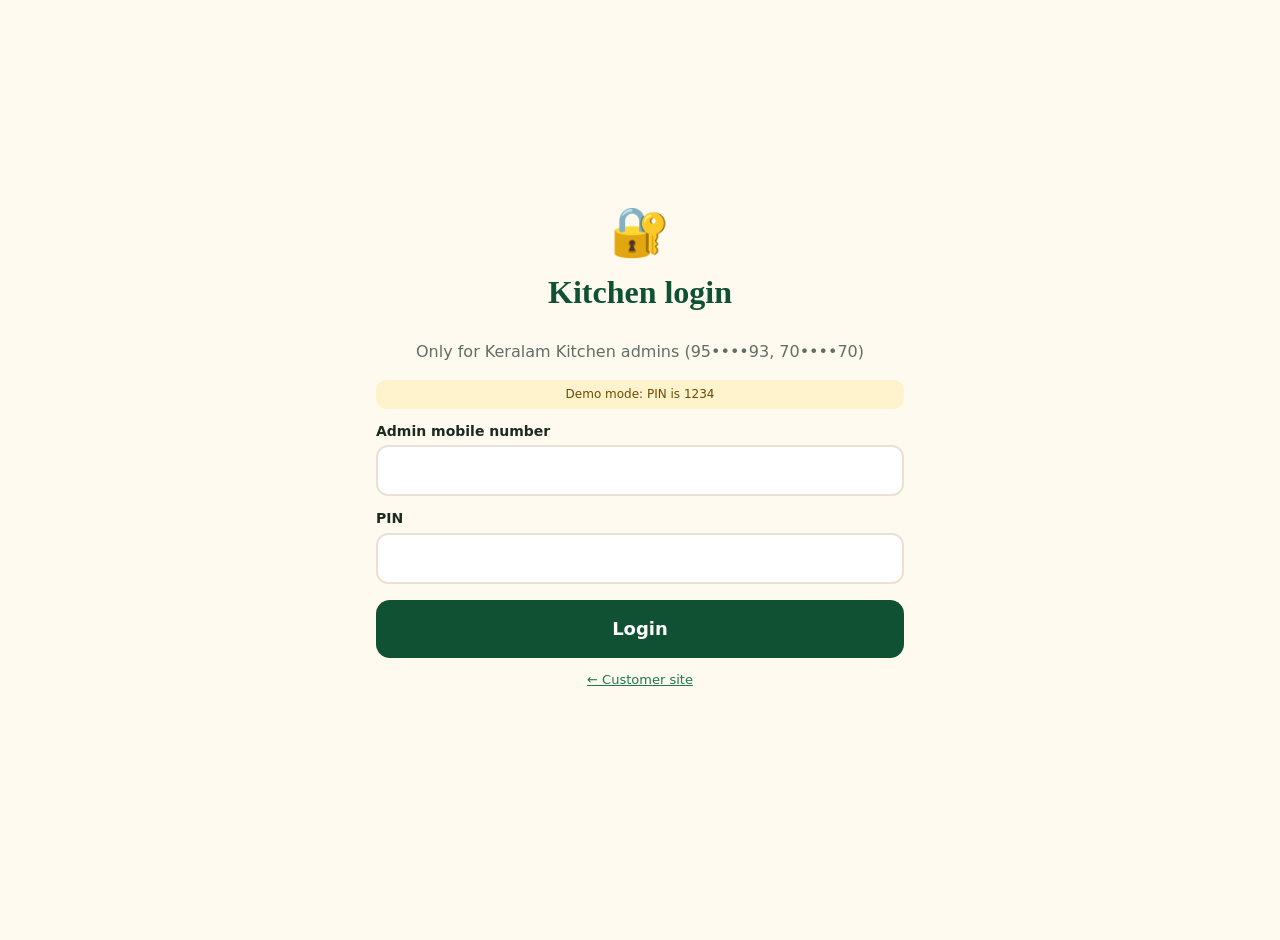
==== admin.html @ 2dcb6749 "Add files via upload" ====
<!doctype html>
<html lang="en">
<head>
<meta charset="utf-8">
<meta name="viewport" content="width=device-width, initial-scale=1, viewport-fit=cover">
<meta name="theme-color" content="#0f5132">
<meta name="robots" content="noindex">
<title>Keralam Kitchen — Admin</title>
<link rel="manifest" href="manifest.json">
<link rel="icon" href="icon.svg" type="image/svg+xml">
<link rel="stylesheet" href="styles.css">
<style>
  body { padding-bottom: 40px; }
  .tabs { display: flex; gap: 6px; overflow-x: auto; padding: 10px 0; position: sticky; top: 68px; background: var(--cream); z-index: 15; }
  .tabs button { flex: none; }
  .kpis { display: grid; grid-template-columns: repeat(auto-fill, minmax(140px, 1fr)); gap: 10px; }
  .kpi { background: #fff; border-radius: 14px; padding: 12px; box-shadow: var(--shadow); }
  .kpi b { display: block; font-size: 22px; color: var(--green); }
  .kpi span { font-size: 12.5px; color: var(--muted); }
  .bars { display: flex; align-items: flex-end; gap: 3px; height: 150px; padding-top: 10px; border-bottom: 2px solid var(--line); }
  .bars div { flex: 1; background: var(--green2); border-radius: 4px 4px 0 0; min-height: 2px; position: relative; }
  .bars div.c { background: #e9a0a0; }
  table { width: 100%; border-collapse: collapse; font-size: 14px; }
  th, td { text-align: left; padding: 8px 6px; border-bottom: 1px solid var(--line); }
  th { color: var(--muted); font-weight: 600; font-size: 12.5px; }
  td.n, th.n { text-align: right; }
  .ocard.stale { border: 3px solid var(--red); }
  .ocard .acts { display: flex; flex-wrap: wrap; gap: 8px; margin-top: 10px; }
  .switch { display: inline-flex; align-items: center; gap: 8px; font-size: 14px; font-weight: 600; cursor: pointer; }
  .switch input { width: 22px; height: 22px; accent-color: var(--green); }
</style>
</head>
<body>
<div id="app"></div>
<script src="config.js"></script>
<script src="core.js"></script>
<script src="common.js"></script>
<script src="admin.js"></script>
</body>
</html>
---- styles.css ----
:root {
  --green: #0f5132; --green2: #1f7a4a; --leaf: #d9f0d3; --gold: #f4b91e; --gold2: #ffe08a;
  --cream: #fffaf0; --card: #ffffff; --ink: #1d2a22; --muted: #5f6f64; --line: #e7e2d4;
  --red: #b3261e; --warn: #fff1d6; --radius: 18px; --shadow: 0 4px 18px rgba(15, 81, 50, .10);
}
* { box-sizing: border-box; -webkit-tap-highlight-color: transparent; }
html, body { margin: 0; background: var(--cream); color: var(--ink); font-family: system-ui, -apple-system, "Segoe UI", Roboto, "Noto Sans", sans-serif; font-size: 16px; line-height: 1.45; }
body { padding-bottom: calc(150px + env(safe-area-inset-bottom)); }
button, input, select, textarea { font: inherit; color: inherit; }
img { max-width: 100%; display: block; }
a { color: var(--green2); }
.wrap { max-width: 680px; margin: 0 auto; padding: 0 16px; }
.muted { color: var(--muted); }
.small { font-size: 13px; }
.hidden { display: none !important; }
h1, h2, h3 { line-height: 1.2; margin: .2em 0 .4em; }
h1 { font-family: Georgia, "Times New Roman", serif; }

/* Buttons */
.btn { border: 0; border-radius: 14px; padding: 12px 18px; font-weight: 700; cursor: pointer; background: var(--leaf); color: var(--green); min-height: 48px; display: inline-flex; align-items: center; justify-content: center; gap: 8px; text-decoration: none; }
.btn.primary { background: var(--green); color: #fff; }
.btn.gold { background: var(--gold); color: #3a2b00; }
.btn.wa { background: #25d366; color: #fff; }
.btn.ghost { background: transparent; border: 2px solid var(--line); color: var(--ink); }
.btn.danger { background: #fde8e6; color: var(--red); }
.btn.big { width: 100%; font-size: 18px; min-height: 58px; }
.btn.sm { min-height: 38px; padding: 8px 12px; font-size: 14px; border-radius: 11px; }
.btn:disabled, .btn.disabled { opacity: .4; pointer-events: none; filter: grayscale(1); }
.chip { border: 2px solid var(--line); background: #fff; border-radius: 999px; padding: 8px 14px; font-weight: 600; cursor: pointer; min-height: 42px; }
.chip.on { border-color: var(--green); background: var(--leaf); color: var(--green); }
.tag { display: inline-block; font-size: 12px; font-weight: 700; padding: 3px 10px; border-radius: 999px; background: var(--gold2); color: #6b4b00; margin: 0 4px 4px 0; }
.tag.g { background: var(--leaf); color: var(--green); }

/* Inputs */
label.f { display: block; font-weight: 600; margin: 12px 0 4px; font-size: 14px; }
input.in, select.in, textarea.in { width: 100%; border: 2px solid var(--line); border-radius: 12px; padding: 12px; background: #fff; min-height: 48px; font-size: 16px; }
input.in:focus, select.in:focus, textarea.in:focus { outline: none; border-color: var(--green2); }
textarea.in { min-height: 80px; resize: vertical; }
.check { display: flex; gap: 10px; align-items: flex-start; margin: 12px 0; font-size: 14px; }
.check input { width: 22px; height: 22px; flex: none; accent-color: var(--green); }

/* Header */
.top { background: var(--green); color: #fff; padding: calc(12px + env(safe-area-inset-top)) 0 14px; position: sticky; top: 0; z-index: 20; box-shadow: 0 2px 12px rgba(0,0,0,.15); }
.top .wrap { display: flex; align-items: center; gap: 10px; }
.logo { font-family: Georgia, serif; font-size: 22px; font-weight: 700; line-height: 1; }
.logo small { display: block; font-family: system-ui, sans-serif; font-size: 12px; font-weight: 500; opacity: .85; margin-top: 4px; letter-spacing: .3px; }
.top .sp { flex: 1; }
.iconbtn { background: rgba(255,255,255,.14); border: 0; color: #fff; border-radius: 12px; min-height: 42px; padding: 0 12px; font-weight: 600; cursor: pointer; }
.dot { width: 10px; height: 10px; border-radius: 50%; display: inline-block; background: #aaa; }
.dot.on { background: #46e07a; box-shadow: 0 0 0 3px rgba(70,224,122,.3); }

/* Cards */
.card { background: var(--card); border-radius: var(--radius); box-shadow: var(--shadow); padding: 16px; margin: 14px 0; }
.banner { background: var(--leaf); border-radius: 14px; padding: 12px 14px; font-size: 14px; font-weight: 600; color: var(--green); margin: 14px 0; display: flex; gap: 10px; align-items: center; }
.item { display: grid; grid-template-columns: 120px 1fr; gap: 14px; }
.item-img { width: 120px; height: 120px; border-radius: 14px; overflow: hidden; background: linear-gradient(135deg, #f7efd9, #e6f3dd); display: flex; align-items: center; justify-content: center; font-size: 54px; }
.item-img img { width: 100%; height: 100%; object-fit: cover; }
.item h3 { font-size: 18px; margin: 2px 0; }
.item p { margin: 0 0 6px; font-size: 14px; color: var(--muted); }
.avail { font-size: 13px; font-weight: 700; color: var(--green2); margin: 4px 0 8px; }
.avail.tomorrow { color: #8a5a00; background: var(--warn); display: inline-block; padding: 4px 10px; border-radius: 10px; }
.variants, .addons { display: flex; flex-wrap: wrap; gap: 8px; margin: 6px 0; }
.row { display: flex; gap: 10px; align-items: center; flex-wrap: wrap; }
.between { justify-content: space-between; }
.stepper { display: inline-flex; align-items: center; border: 2px solid var(--line); border-radius: 14px; overflow: hidden; background: #fff; }
.stepper button { border: 0; background: transparent; width: 44px; height: 44px; font-size: 22px; font-weight: 700; cursor: pointer; color: var(--green); }
.stepper span { min-width: 30px; text-align: center; font-weight: 700; }
.stars { color: var(--gold); letter-spacing: 1px; }
@media (max-width: 420px) { .item { grid-template-columns: 1fr; } .item-img { width: 100%; height: 170px; } }

/* Bottom nav + cart bar */
.nav { position: fixed; bottom: 0; left: 0; right: 0; background: #fff; border-top: 1px solid var(--line); display: flex; padding-bottom: env(safe-area-inset-bottom); z-index: 30; }
.nav button { flex: 1; border: 0; background: none; padding: 8px 0 10px; font-size: 12px; font-weight: 600; color: var(--muted); cursor: pointer; min-height: 60px; position: relative; }
.nav button b { display: block; font-size: 22px; line-height: 1.2; }
.nav button.on { color: var(--green); }
.nav .badge { position: absolute; top: 4px; left: 54%; background: var(--red); color: #fff; font-size: 11px; border-radius: 999px; padding: 1px 6px; }
.cartbar { position: fixed; left: 12px; right: 12px; bottom: calc(72px + env(safe-area-inset-bottom)); z-index: 29; max-width: 656px; margin: 0 auto; }
.cartbar .btn { width: 100%; justify-content: space-between; box-shadow: 0 8px 24px rgba(15,81,50,.35); font-size: 17px; min-height: 58px; }

/* Sheets / modals */
.overlay { position: fixed; inset: 0; background: rgba(10, 30, 20, .45); z-index: 50; display: flex; align-items: flex-end; justify-content: center; animation: fade .2s; }
.sheet { background: var(--cream); width: 100%; max-width: 680px; max-height: 92vh; overflow-y: auto; border-radius: 24px 24px 0 0; padding: 18px 16px calc(24px + env(safe-area-inset-bottom)); animation: up .25s ease-out; }
.sheet .grab { width: 44px; height: 5px; background: var(--line); border-radius: 9px; margin: 0 auto 10px; }
.overlay.center { align-items: center; padding: 16px; }
.overlay.center .sheet { border-radius: 24px; }
@keyframes up { from { transform: translateY(40px); opacity: 0; } }
@keyframes fade { from { opacity: 0; } }
.line { display: flex; gap: 10px; align-items: center; padding: 10px 0; border-bottom: 1px dashed var(--line); }
.line .grow { flex: 1; }
.total { display: flex; justify-content: space-between; font-size: 20px; font-weight: 800; padding: 12px 0; }
.radio { display: flex; gap: 10px; align-items: center; border: 2px solid var(--line); border-radius: 14px; padding: 12px; margin: 8px 0; cursor: pointer; background: #fff; font-weight: 600; }
.radio input { width: 22px; height: 22px; accent-color: var(--green); }
.radio:has(input:checked) { border-color: var(--green); background: var(--leaf); }

/* Language screen */
.lang-screen { min-height: 100vh; display: flex; flex-direction: column; justify-content: center; padding: calc(20px + env(safe-area-inset-top)) 16px calc(20px + env(safe-area-inset-bottom)); max-width: 560px; margin: 0 auto; text-align: center; }
.lang-grid { display: grid; grid-template-columns: 1fr 1fr; gap: 12px; margin: 18px 0; }
.lang-btn { border: 2px solid var(--line); background: #fff; border-radius: 16px; min-height: 76px; cursor: pointer; padding: 8px; }
.lang-btn b { display: block; font-size: 21px; }
.lang-btn small { color: var(--muted); }
.lang-btn.on { border-color: var(--green); background: var(--leaf); box-shadow: 0 0 0 3px rgba(31,122,74,.2); }

/* Loader */
.loader { position: fixed; inset: 0; background: radial-gradient(circle at 50% 40%, #1f7a4a, #0b3d25); z-index: 100; display: flex; flex-direction: column; align-items: center; justify-content: center; color: #fff; text-align: center; padding: 16px; }
.loader svg { width: min(300px, 80vw); height: auto; }
.loader .bar { width: 220px; height: 8px; background: rgba(255,255,255,.2); border-radius: 9px; overflow: hidden; margin-top: 18px; }
.loader .bar i { display: block; height: 100%; width: 0; background: var(--gold); border-radius: 9px; animation: fill 3s ease-in-out forwards; }
@keyframes fill { to { width: 100%; } }
@keyframes sway { 0%,100% { transform: rotate(-4deg); } 50% { transform: rotate(4deg); } }
@keyframes flick { 0%,100% { transform: scaleY(1); opacity: 1; } 50% { transform: scaleY(1.25) translateY(-2px); opacity: .85; } }
@keyframes steam { 0% { transform: translateY(0) scale(.8); opacity: 0; } 30% { opacity: .9; } 100% { transform: translateY(-60px) scale(1.4); opacity: 0; } }
@keyframes stir { 0%,100% { transform: rotate(-14deg); } 50% { transform: rotate(14deg); } }
@keyframes bubble { 0%,100% { transform: scale(.6); opacity: .4; } 50% { transform: scale(1); opacity: 1; } }
.palm { transform-origin: 40px 190px; animation: sway 3s ease-in-out infinite; }
.flame { transform-origin: center bottom; transform-box: fill-box; animation: flick .5s ease-in-out infinite; }
.flame:nth-child(2) { animation-delay: .15s; } .flame:nth-child(3) { animation-delay: .3s; }
.steam path { animation: steam 2s ease-out infinite; transform-box: fill-box; }
.steam path:nth-child(2) { animation-delay: .6s; } .steam path:nth-child(3) { animation-delay: 1.2s; }
.ladle { transform-origin: 160px 120px; animation: stir 1.2s ease-in-out infinite; }
.bub { transform-box: fill-box; transform-origin: center; animation: bubble 1s ease-in-out infinite; }
.bub:nth-child(2) { animation-delay: .3s; } .bub:nth-child(3) { animation-delay: .6s; }

/* Orders */
.status { display: inline-block; padding: 4px 10px; border-radius: 999px; font-size: 12px; font-weight: 800; text-transform: uppercase; letter-spacing: .4px; }
.s-placed { background: #e8f0ff; color: #1d4ed8; } .s-accepted { background: #ede9fe; color: #6d28d9; }
.s-preparing { background: var(--warn); color: #8a5a00; } .s-ready { background: #d1fae5; color: #047857; }
.s-collected { background: #eee; color: #444; } .s-cancelled { background: #fde8e6; color: var(--red); }
.timer { font-weight: 800; color: var(--green); }
.note { font-size: 12.5px; color: var(--muted); margin-top: 10px; }
.success { text-align: center; padding: 10px 0; }
.success .tick { width: 84px; height: 84px; border-radius: 50%; background: var(--green); color: #fff; font-size: 46px; display: flex; align-items: center; justify-content: center; margin: 6px auto 10px; animation: pop .4s cubic-bezier(.2,1.6,.4,1); }
@keyframes pop { from { transform: scale(.2); } }

/* Chat */
.chat { display: flex; flex-direction: column; gap: 8px; max-height: 46vh; overflow-y: auto; padding: 8px 2px; }
.msg { max-width: 80%; padding: 9px 12px; border-radius: 14px; font-size: 15px; }
.msg.me { align-self: flex-end; background: var(--green); color: #fff; border-bottom-right-radius: 4px; }
.msg.them { align-self: flex-start; background: #fff; border: 1px solid var(--line); border-bottom-left-radius: 4px; }
.msg small { display: block; opacity: .7; font-size: 11px; margin-top: 2px; }

.review { border-bottom: 1px solid var(--line); padding: 10px 0; }
.review img { width: 90px; height: 90px; object-fit: cover; border-radius: 10px; margin-top: 6px; }
.bigstars button { font-size: 38px; background: none; border: 0; cursor: pointer; color: #ccc; padding: 0 2px; }
.bigstars button.on { color: var(--gold); }
.photo-prev { width: 110px; height: 110px; object-fit: cover; border-radius: 12px; margin-top: 8px; }

#toast { position: fixed; left: 50%; bottom: calc(150px + env(safe-area-inset-bottom)); transform: translateX(-50%) translateY(20px); background: #1d2a22; color: #fff; padding: 12px 18px; border-radius: 14px; z-index: 200; opacity: 0; transition: .25s; pointer-events: none; max-width: 90vw; text-align: center; font-weight: 600; }
#toast.show { opacity: 1; transform: translateX(-50%) translateY(0); }
.demo { background: #fff3cd; color: #6b4b00; font-size: 12px; text-align: center; padding: 6px; }
[dir=rtl] .line, [dir=rtl] .row { direction: rtl; }
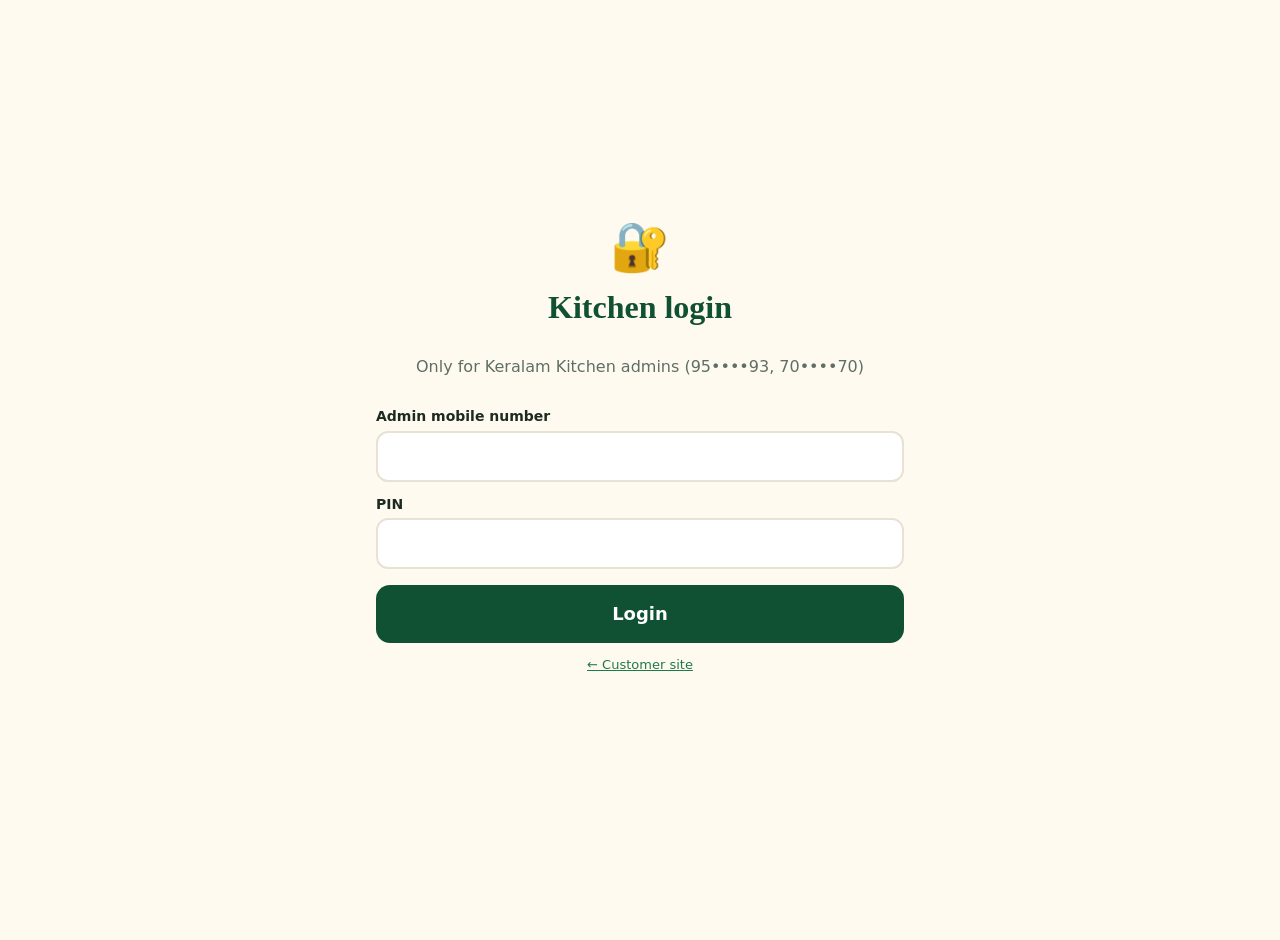
==== commit 4ced132a: "Add files via upload" ====
--- a/admin.html
+++ b/admin.html
@@ -8,7 +8,7 @@
 <title>Keralam Kitchen — Admin</title>
 <link rel="manifest" href="manifest.json">
 <link rel="icon" href="icon.svg" type="image/svg+xml">
-<link rel="stylesheet" href="styles.css">
+<link rel="stylesheet" href="styles.css?v=4">
 <style>
   body { padding-bottom: 40px; }
   .tabs { display: flex; gap: 6px; overflow-x: auto; padding: 10px 0; position: sticky; top: 68px; background: var(--cream); z-index: 15; }
@@ -32,9 +32,9 @@
 </head>
 <body>
 <div id="app"></div>
-<script src="config.js"></script>
-<script src="core.js"></script>
-<script src="common.js"></script>
-<script src="admin.js"></script>
+<script src="config.js?v=4"></script>
+<script src="core.js?v=4"></script>
+<script src="common.js?v=4"></script>
+<script src="admin.js?v=4"></script>
 </body>
 </html>
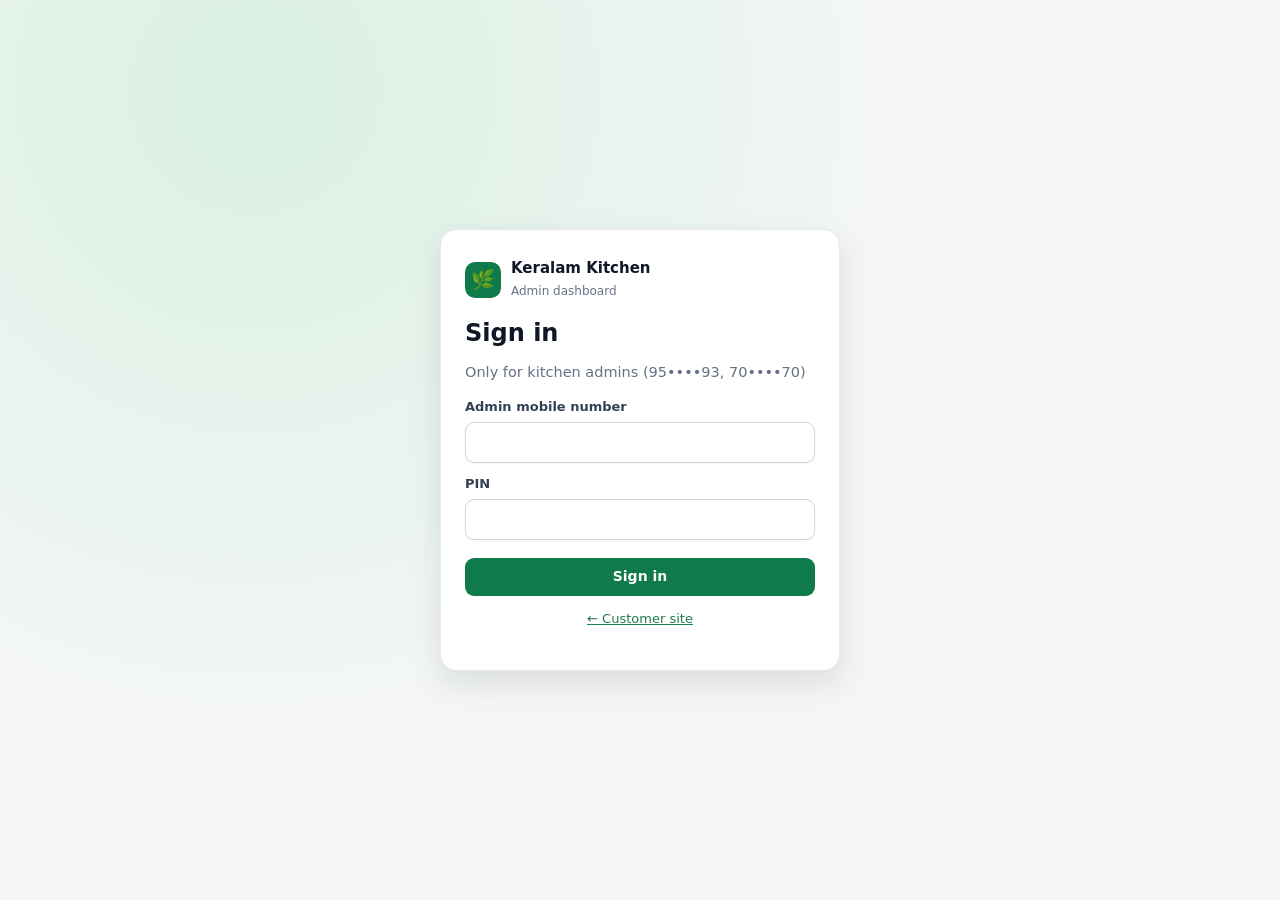
==== commit 6d003e2a: "Add files via upload" ====
--- a/admin.html
+++ b/admin.html
@@ -3,38 +3,19 @@
 <head>
 <meta charset="utf-8">
 <meta name="viewport" content="width=device-width, initial-scale=1, viewport-fit=cover">
-<meta name="theme-color" content="#0f5132">
+<meta name="theme-color" content="#0b2a1c">
 <meta name="robots" content="noindex">
 <title>Keralam Kitchen — Admin</title>
 <link rel="manifest" href="manifest.json">
 <link rel="icon" href="icon.svg" type="image/svg+xml">
-<link rel="stylesheet" href="styles.css?v=4">
-<style>
-  body { padding-bottom: 40px; }
-  .tabs { display: flex; gap: 6px; overflow-x: auto; padding: 10px 0; position: sticky; top: 68px; background: var(--cream); z-index: 15; }
-  .tabs button { flex: none; }
-  .kpis { display: grid; grid-template-columns: repeat(auto-fill, minmax(140px, 1fr)); gap: 10px; }
-  .kpi { background: #fff; border-radius: 14px; padding: 12px; box-shadow: var(--shadow); }
-  .kpi b { display: block; font-size: 22px; color: var(--green); }
-  .kpi span { font-size: 12.5px; color: var(--muted); }
-  .bars { display: flex; align-items: flex-end; gap: 3px; height: 150px; padding-top: 10px; border-bottom: 2px solid var(--line); }
-  .bars div { flex: 1; background: var(--green2); border-radius: 4px 4px 0 0; min-height: 2px; position: relative; }
-  .bars div.c { background: #e9a0a0; }
-  table { width: 100%; border-collapse: collapse; font-size: 14px; }
-  th, td { text-align: left; padding: 8px 6px; border-bottom: 1px solid var(--line); }
-  th { color: var(--muted); font-weight: 600; font-size: 12.5px; }
-  td.n, th.n { text-align: right; }
-  .ocard.stale { border: 3px solid var(--red); }
-  .ocard .acts { display: flex; flex-wrap: wrap; gap: 8px; margin-top: 10px; }
-  .switch { display: inline-flex; align-items: center; gap: 8px; font-size: 14px; font-weight: 600; cursor: pointer; }
-  .switch input { width: 22px; height: 22px; accent-color: var(--green); }
-</style>
+<link rel="stylesheet" href="styles.css?v=5">
+<link rel="stylesheet" href="admin.css?v=5">
 </head>
-<body>
+<body class="adm">
 <div id="app"></div>
-<script src="config.js?v=4"></script>
-<script src="core.js?v=4"></script>
-<script src="common.js?v=4"></script>
-<script src="admin.js?v=4"></script>
+<script src="config.js?v=5"></script>
+<script src="core.js?v=5"></script>
+<script src="common.js?v=5"></script>
+<script src="admin.js?v=5"></script>
 </body>
 </html>
--- a/styles.css
+++ b/styles.css
@@ -148,3 +148,23 @@
 #toast.show { opacity: 1; transform: translateX(-50%) translateY(0); }
 .demo { background: #fff3cd; color: #6b4b00; font-size: 12px; text-align: center; padding: 6px; }
 [dir=rtl] .line, [dir=rtl] .row { direction: rtl; }
+
+/* ---- v5: accounts, sticky language button, avatar, popups ---- */
+.lang-done { position: fixed; left: 0; right: 0; bottom: 0; padding: 12px 16px calc(14px + env(safe-area-inset-bottom)); background: linear-gradient(to top, var(--cream) 70%, rgba(255,250,240,0)); z-index: 40; }
+.lang-done .btn { max-width: 528px; margin: 0 auto; display: flex; box-shadow: 0 8px 24px rgba(15,81,50,.35); }
+.logo-btn { background: none; border: 0; color: inherit; text-align: left; padding: 0; cursor: pointer; }
+.avatar { display: inline-flex; align-items: center; justify-content: center; border-radius: 50%; object-fit: cover; background: var(--gold); color: #3a2b00; font-weight: 800; flex: none; border: 2px solid #fff; box-shadow: 0 2px 8px rgba(0,0,0,.12); }
+.avbtn { padding: 0 4px; background: transparent; }
+.auth-screen { max-width: 480px; margin: 0 auto; padding: calc(16px + env(safe-area-inset-top)) 16px 40px; }
+.auth-hero { text-align: center; color: var(--green); padding: 18px 0 4px; }
+.auth-hero h1 { margin: 4px 0 0; } .auth-hero p { margin: 4px 0 0; color: var(--muted); }
+.auth-card { padding: 18px; }
+.seg { display: flex; background: var(--leaf); border-radius: 14px; padding: 4px; gap: 4px; }
+.seg button { flex: 1; border: 0; background: transparent; border-radius: 11px; min-height: 44px; font-weight: 700; color: var(--green); cursor: pointer; }
+.seg button.on { background: #fff; box-shadow: 0 2px 8px rgba(15,81,50,.15); }
+.pin-in { letter-spacing: 8px; font-size: 22px !important; text-align: center; }
+.banner.warn { background: var(--warn); color: #8a5a00; }
+.me-line { display: flex; align-items: center; gap: 10px; background: #fff; border: 2px solid var(--line); border-radius: 14px; padding: 10px; margin-top: 10px; }
+.phone-link { display: inline-block; margin: 4px; padding: 8px 12px; border-radius: 999px; background: #e7f9ee; color: #128c4a; font-weight: 700; text-decoration: none; }
+.sad { font-size: 84px; line-height: 1; margin: 6px 0 8px; animation: sadbob 1.4s ease-in-out infinite; }
+@keyframes sadbob { 0%,100% { transform: translateY(0) rotate(-4deg); } 50% { transform: translateY(6px) rotate(4deg); } }
--- a/admin.css
+++ b/admin.css
@@ -0,0 +1,206 @@
+/* Keralam Kitchen — admin dashboard design (v5) */
+:root {
+  --a-bg: #f4f6f5; --a-card: #ffffff; --a-ink: #101828; --a-muted: #667085; --a-line: #e4e7ec;
+  --a-g: #0f7a4a; --a-g2: #0b5d38; --a-gs: #e7f6ee; --a-side: #0b2a1c; --a-side2: #123b28;
+  --a-r: #d92d20; --a-rs: #fef3f2; --a-y: #b54708; --a-ys: #fffaeb; --a-b: #175cd3; --a-bs: #eff8ff;
+  --a-rad: 12px; --a-sh: 0 1px 2px rgba(16,24,40,.06), 0 1px 3px rgba(16,24,40,.08);
+}
+body.adm, body.adm-login { background: var(--a-bg); color: var(--a-ink); padding: 0; font-family: "Inter", system-ui, -apple-system, "Segoe UI", Roboto, sans-serif; font-size: 14.5px; font-variant-numeric: tabular-nums; }
+body.adm a { color: var(--a-g); }
+.muted { color: var(--a-muted); }
+.boot { padding: 80px 16px; text-align: center; color: var(--a-muted); }
+
+/* Buttons & inputs */
+.b { border: 1px solid transparent; border-radius: 9px; padding: 9px 14px; font-weight: 600; font-size: 14px; cursor: pointer; display: inline-flex; align-items: center; justify-content: center; gap: 6px; text-decoration: none !important; min-height: 38px; line-height: 1.1; transition: background .15s, border-color .15s; white-space: nowrap; }
+.b-pri { background: var(--a-g); color: #fff !important; } .b-pri:hover { background: var(--a-g2); }
+.b-ghost { background: #fff; border-color: var(--a-line); color: var(--a-ink) !important; } .b-ghost:hover { background: #f9fafb; }
+.b-dan { background: var(--a-rs); color: var(--a-r) !important; border-color: #fecdca; }
+.b-wa { background: #25d366; color: #fff !important; }
+.b-gold { background: #fdb022; color: #3a2b00 !important; }
+.b-sm { min-height: 34px; padding: 6px 11px; font-size: 13px; }
+.b-xs { min-height: 28px; padding: 4px 9px; font-size: 12px; border-radius: 7px; }
+.b-full { width: 100%; }
+.b-icon { background: #fff; border-color: var(--a-line); width: 38px; padding: 0; font-size: 17px; color: var(--a-ink); }
+.b:disabled { opacity: .5; pointer-events: none; }
+.lbl { display: block; font-weight: 600; font-size: 13px; color: #344054; margin: 12px 0 5px; }
+.inp { width: 100%; border: 1px solid #d0d5dd; border-radius: 9px; padding: 9px 12px; background: #fff; min-height: 40px; font-size: 14.5px; box-shadow: 0 1px 2px rgba(16,24,40,.04); }
+.inp:focus { outline: none; border-color: var(--a-g); box-shadow: 0 0 0 3px rgba(15,122,74,.15); }
+textarea.inp { min-height: 76px; resize: vertical; }
+.sw { display: inline-flex; align-items: center; gap: 8px; font-size: 13.5px; font-weight: 600; cursor: pointer; }
+.sw input { width: 18px; height: 18px; accent-color: var(--a-g); }
+.pill { display: inline-flex; align-items: center; gap: 4px; padding: 2px 9px; border-radius: 999px; font-size: 12px; font-weight: 600; background: #f2f4f7; color: #344054; }
+.pill.g { background: var(--a-gs); color: var(--a-g); } .pill.r { background: var(--a-rs); color: var(--a-r); }
+.pill.y { background: var(--a-ys); color: var(--a-y); } .pill.b { background: var(--a-bs); color: var(--a-b); }
+.txt-g { color: var(--a-g); } .txt-y { color: var(--a-y); }
+.av { display: inline-flex; align-items: center; justify-content: center; border-radius: 50%; object-fit: cover; background: linear-gradient(135deg, #fdb022, #f79009); color: #fff; font-weight: 700; flex: none; }
+.empty { color: var(--a-muted); text-align: center; padding: 18px 8px; margin: 0; }
+.err { color: var(--a-r); font-weight: 600; }
+
+/* Login */
+.login-wrap { min-height: 100vh; display: flex; align-items: center; justify-content: center; padding: 16px; background: radial-gradient(circle at 20% 10%, #d9f0e3, transparent 50%), var(--a-bg); }
+.login-card { width: 100%; max-width: 400px; background: #fff; border-radius: 16px; padding: 28px 24px; box-shadow: 0 12px 32px rgba(16,24,40,.10); border: 1px solid var(--a-line); }
+.login-card h1 { font-family: inherit; font-size: 24px; margin: 18px 0 4px; }
+.brand { display: flex; align-items: center; gap: 10px; }
+.brand b { display: block; font-size: 15px; } .brand small { color: var(--a-muted); font-size: 12px; }
+.brand-mark { width: 36px; height: 36px; border-radius: 10px; background: var(--a-g); display: inline-flex; align-items: center; justify-content: center; font-size: 19px; }
+
+/* Shell */
+.shell { display: grid; grid-template-columns: 248px 1fr; min-height: 100vh; }
+.side { background: var(--a-side); color: #cfe3d8; position: sticky; top: 0; height: 100vh; display: flex; flex-direction: column; padding: 18px 12px; overflow-y: auto; }
+.side .brand b { color: #fff; } .side .brand small { color: #8fb3a0; }
+.side .brand { padding: 0 8px 18px; border-bottom: 1px solid rgba(255,255,255,.08); }
+.side nav { display: flex; flex-direction: column; gap: 2px; margin-top: 14px; flex: 1; }
+.side nav button { display: flex; align-items: center; gap: 10px; background: none; border: 0; color: #cfe3d8; padding: 10px 10px; border-radius: 9px; font-size: 14px; font-weight: 500; cursor: pointer; text-align: left; }
+.side nav button:hover { background: rgba(255,255,255,.06); color: #fff; }
+.side nav button.on { background: var(--a-side2); color: #fff; font-weight: 600; box-shadow: inset 3px 0 0 #3ccf7f; }
+.ni { width: 22px; text-align: center; } .nl { flex: 1; }
+.nb { background: rgba(255,255,255,.16); color: #fff; font-size: 11px; font-weight: 700; border-radius: 999px; padding: 1px 7px; min-width: 20px; text-align: center; }
+.nb.red { background: var(--a-r); }
+.side-foot { border-top: 1px solid rgba(255,255,255,.08); padding-top: 12px; display: flex; flex-direction: column; gap: 8px; }
+.side-foot .b-ghost { background: transparent; border-color: rgba(255,255,255,.16); color: #cfe3d8 !important; }
+.who { display: flex; gap: 10px; align-items: center; padding: 0 4px 4px; }
+.who b { color: #fff; display: block; font-size: 13px; } .who small { color: #8fb3a0; font-size: 11.5px; }
+.main { min-width: 0; display: flex; flex-direction: column; }
+.topbar { position: sticky; top: 0; z-index: 20; background: rgba(244,246,245,.92); backdrop-filter: blur(8px); border-bottom: 1px solid var(--a-line); display: flex; align-items: center; gap: 10px; padding: 12px 24px; }
+.topbar h1 { font-family: inherit; font-size: 20px; margin: 0; font-weight: 700; }
+.topbar small { color: var(--a-muted); font-size: 12.5px; }
+.topbar .sp { flex: 1; }
+.hamb { display: none; }
+.live { display: inline-flex; align-items: center; gap: 6px; font-size: 12px; font-weight: 600; color: var(--a-g); background: var(--a-gs); padding: 4px 10px; border-radius: 999px; }
+.live i { width: 7px; height: 7px; border-radius: 50%; background: #12b76a; animation: blink 1.6s infinite; }
+@keyframes blink { 50% { opacity: .3; } }
+.content { padding: 20px 24px 40px; max-width: 1320px; width: 100%; }
+.scrim, .bnav { display: none; }
+
+/* Building blocks */
+.kpis { display: grid; grid-template-columns: repeat(auto-fill, minmax(170px, 1fr)); gap: 12px; margin-bottom: 16px; }
+.kpi { background: var(--a-card); border: 1px solid var(--a-line); border-radius: var(--a-rad); padding: 14px 16px; box-shadow: var(--a-sh); position: relative; overflow: hidden; }
+.kpi::before { content: ''; position: absolute; left: 0; top: 0; bottom: 0; width: 3px; background: #d0d5dd; }
+.kpi.tone-g::before { background: #12b76a; } .kpi.tone-b::before { background: #2e90fa; } .kpi.tone-y::before { background: #fdb022; } .kpi.tone-r::before { background: #f04438; }
+.kpi span { display: block; font-size: 12.5px; color: var(--a-muted); font-weight: 500; }
+.kpi b { display: block; font-size: 24px; font-weight: 700; margin-top: 4px; letter-spacing: -.3px; color: var(--a-ink); }
+.kpi small { display: block; font-size: 12px; color: var(--a-muted); margin-top: 2px; }
+.kpis.mini { grid-template-columns: repeat(auto-fill, minmax(140px, 1fr)); } .kpis.mini b { font-size: 20px; }
+.pane { background: var(--a-card); border: 1px solid var(--a-line); border-radius: var(--a-rad); padding: 16px; box-shadow: var(--a-sh); margin-bottom: 16px; }
+.pane h3 { font-size: 15px; margin: 0 0 10px; }
+.pane-h { display: flex; align-items: center; justify-content: space-between; gap: 10px; margin-bottom: 10px; } .pane-h h3 { margin: 0; }
+.grid2 { display: grid; grid-template-columns: 1fr 1fr; gap: 16px; } .grid2 > .pane { margin-bottom: 0; } .grid2 + .pane, .pane + .grid2 { margin-top: 16px; }
+.toolbar { display: flex; align-items: center; gap: 10px; flex-wrap: wrap; margin-bottom: 14px; }
+.toolbar .search { max-width: 320px; flex: 1; }
+.tabs-s { display: flex; gap: 4px; background: #fff; border: 1px solid var(--a-line); border-radius: 10px; padding: 3px; overflow-x: auto; max-width: 100%; }
+.tabs-s button { border: 0; background: none; padding: 7px 12px; border-radius: 7px; font-weight: 600; font-size: 13px; color: var(--a-muted); cursor: pointer; white-space: nowrap; }
+.tabs-s button span { font-size: 11.5px; background: #f2f4f7; border-radius: 999px; padding: 1px 7px; margin-left: 4px; color: #475467; }
+.tabs-s button.on { background: var(--a-gs); color: var(--a-g); } .tabs-s button.on span { background: #fff; }
+.att { display: block; width: 100%; text-align: left; border: 1px solid; border-radius: 10px; padding: 10px 12px; margin-bottom: 8px; cursor: pointer; font-size: 13.5px; }
+.att.r { background: var(--a-rs); border-color: #fecdca; color: #912018; } .att.b { background: var(--a-bs); border-color: #b2ddff; color: #194185; } .att.y { background: var(--a-ys); border-color: #fedf89; color: #7a2e0e; }
+.pick { display: flex; align-items: center; gap: 10px; padding: 9px 0; border-bottom: 1px solid #f2f4f7; }
+.pick:last-child { border-bottom: 0; }
+.pick-t { font-weight: 700; font-size: 13px; background: #f2f4f7; border-radius: 7px; padding: 4px 8px; white-space: nowrap; }
+
+/* Activity */
+.act-list { display: flex; flex-direction: column; }
+.act { display: flex; gap: 10px; align-items: flex-start; padding: 9px 0; border-bottom: 1px solid #f2f4f7; }
+.act:last-child { border-bottom: 0; }
+.act-ic { width: 30px; height: 30px; border-radius: 8px; background: #f2f4f7; display: inline-flex; align-items: center; justify-content: center; font-size: 15px; flex: none; }
+.act-ic.g { background: var(--a-gs); } .act-ic.r { background: var(--a-rs); } .act-ic.y { background: var(--a-ys); } .act-ic.b { background: var(--a-bs); }
+.act-b { flex: 1; min-width: 0; font-size: 13.5px; }
+.act-who { font-weight: 600; color: var(--a-ink) !important; text-decoration: none !important; }
+.act-t { color: #475467; font-size: 13px; word-break: break-word; }
+.act-time { font-size: 12px; color: var(--a-muted); white-space: nowrap; }
+
+/* Orders */
+.ogrid { display: grid; grid-template-columns: repeat(auto-fill, minmax(330px, 1fr)); gap: 14px; }
+.ocard { background: #fff; border: 1px solid var(--a-line); border-radius: var(--a-rad); padding: 14px; box-shadow: var(--a-sh); display: flex; flex-direction: column; gap: 6px; }
+.ocard.stale { border-color: #f97066; box-shadow: 0 0 0 3px rgba(240,68,56,.15); }
+.oc-h { display: flex; justify-content: space-between; align-items: center; gap: 8px; }
+.oid { font-size: 15px; letter-spacing: .3px; } .amt { font-size: 17px; }
+.oc-c { display: flex; justify-content: space-between; align-items: center; gap: 8px; }
+.oc-m { display: flex; justify-content: space-between; gap: 8px; font-size: 13px; flex-wrap: wrap; }
+.oc-items { background: #f9fafb; border-radius: 8px; padding: 8px 10px; font-size: 13.5px; display: flex; flex-direction: column; gap: 3px; }
+.note-box { background: var(--a-ys); color: #7a2e0e; border-radius: 8px; padding: 7px 10px; font-size: 13px; margin-top: 6px; }
+.oc-a { display: flex; flex-wrap: wrap; gap: 6px; margin-top: 6px; align-items: center; }
+.prep b:first-child { display: block; margin-bottom: 8px; }
+.prep-g { display: grid; grid-template-columns: repeat(auto-fill, minmax(220px, 1fr)); gap: 8px; }
+.prep-g div { display: flex; justify-content: space-between; gap: 8px; background: #f9fafb; border-radius: 8px; padding: 8px 10px; font-size: 13.5px; }
+.prep-g b { color: var(--a-g); font-size: 16px; }
+body.adm .status { font-size: 11px; padding: 3px 8px; border-radius: 6px; }
+
+/* Tables */
+.tbl-wrap { overflow-x: auto; border: 1px solid var(--a-line); border-radius: var(--a-rad); background: #fff; box-shadow: var(--a-sh); }
+.pane .tbl-wrap { box-shadow: none; }
+.tbl { width: 100%; border-collapse: collapse; font-size: 13.5px; }
+.tbl th { background: #f9fafb; color: var(--a-muted); font-weight: 600; font-size: 12px; text-align: left; padding: 10px 12px; border-bottom: 1px solid var(--a-line); white-space: nowrap; }
+.tbl td { padding: 10px 12px; border-bottom: 1px solid #f2f4f7; white-space: nowrap; }
+.tbl tr:last-child td { border-bottom: 0; }
+.tbl .n { text-align: right; }
+.tbl tr.click { cursor: pointer; } .tbl tr.click:hover td { background: #f9fafb; }
+.pin { font-family: ui-monospace, Menlo, monospace; background: #f2f4f7; border-radius: 6px; padding: 2px 8px; cursor: pointer; font-weight: 700; letter-spacing: 1px; user-select: all; }
+.pin.big { font-size: 20px; }
+
+/* Menu */
+.mgrid { display: grid; grid-template-columns: repeat(auto-fill, minmax(320px, 1fr)); gap: 14px; } .mgrid .pane { margin: 0; }
+.mimg { width: 56px; height: 56px; border-radius: 10px; overflow: hidden; background: #f2f4f7; display: flex; align-items: center; justify-content: center; font-size: 28px; flex: none; }
+.mimg img { width: 100%; height: 100%; object-fit: cover; }
+
+/* Charts */
+.bars { display: flex; align-items: flex-end; gap: 3px; height: 170px; padding-top: 10px; border-bottom: 1px solid var(--a-line); margin-bottom: 6px; }
+.bars .bar { flex: 1; height: 100%; display: flex; flex-direction: column-reverse; gap: 1px; }
+.bars .bar i { display: block; background: #12b76a; border-radius: 3px 3px 0 0; min-height: 0; }
+.bars .bar i.c { background: #fda29b; border-radius: 0; }
+.bars .bar:hover i { filter: brightness(.9); }
+.lg { display: inline-block; width: 10px; height: 10px; border-radius: 3px; margin: 0 4px 0 10px; vertical-align: -1px; } .lg.g { background: #12b76a; } .lg.r { background: #fda29b; }
+.review { border-bottom: 1px solid #f2f4f7; padding: 10px 0; }
+
+/* Chat */
+.chatbox { display: grid; grid-template-columns: 300px 1fr; padding: 0; overflow: hidden; height: min(640px, calc(100vh - 190px)); }
+.threads { border-right: 1px solid var(--a-line); overflow-y: auto; }
+.thread { display: flex; gap: 10px; align-items: center; width: 100%; background: none; border: 0; border-bottom: 1px solid #f2f4f7; padding: 12px 14px; text-align: left; cursor: pointer; }
+.thread:hover { background: #f9fafb; } .thread.on { background: var(--a-gs); }
+.ell { white-space: nowrap; overflow: hidden; text-overflow: ellipsis; }
+.dotn { width: 9px; height: 9px; border-radius: 50%; background: var(--a-b); flex: none; }
+.conv { display: flex; flex-direction: column; min-width: 0; }
+.conv-h { display: flex; align-items: center; gap: 10px; padding: 10px 14px; border-bottom: 1px solid var(--a-line); }
+.conv .chat { flex: 1; max-height: none; padding: 14px; background: #f9fafb; }
+body.adm .msg.me { background: var(--a-g); } body.adm .msg.them { border-color: var(--a-line); }
+.only-m { display: none; }
+
+/* Modal panels */
+body.adm .overlay { background: rgba(16,24,40,.5); backdrop-filter: blur(2px); }
+.sheet.panel { background: #fff; max-width: 560px; border-radius: 16px; padding: 20px; box-shadow: 0 20px 48px rgba(16,24,40,.22); }
+.sheet.panel.wide { max-width: 880px; }
+.sheet.panel h2 { font-family: inherit; font-size: 19px; }
+.sheet.panel h3 { font-size: 14.5px; margin: 0 0 8px; }
+.form2 { display: grid; grid-template-columns: 1fr 1fr; gap: 0 12px; }
+.form2.f3 { grid-template-columns: 1.4fr 1fr 1.4fr; }
+body.adm #toast { bottom: 24px; background: #101828; font-size: 14px; }
+
+/* Responsive */
+@media (max-width: 1100px) { .grid2 { grid-template-columns: 1fr; } .grid2 > .pane { margin-bottom: 0; } }
+@media (max-width: 900px) {
+  .shell { grid-template-columns: 1fr; }
+  .side { position: fixed; left: 0; top: 0; bottom: 0; width: 270px; z-index: 60; transform: translateX(-100%); transition: transform .22s ease; }
+  .shell.open .side { transform: none; box-shadow: 8px 0 32px rgba(0,0,0,.3); }
+  .shell.open .scrim { display: block; position: fixed; inset: 0; background: rgba(16,24,40,.45); z-index: 55; }
+  .hamb { display: inline-flex; }
+  .topbar { padding: 10px 14px; padding-top: calc(10px + env(safe-area-inset-top)); }
+  .topbar h1 { font-size: 18px; }
+  .content { padding: 14px 14px calc(90px + env(safe-area-inset-bottom)); }
+  .bnav { display: flex; position: fixed; bottom: 0; left: 0; right: 0; background: #fff; border-top: 1px solid var(--a-line); z-index: 40; padding-bottom: env(safe-area-inset-bottom); }
+  .bnav button { flex: 1; border: 0; background: none; padding: 7px 0 9px; font-size: 11px; font-weight: 600; color: var(--a-muted); cursor: pointer; position: relative; min-height: 58px; }
+  .bnav button b { display: block; font-size: 20px; line-height: 1.25; }
+  .bnav button.on { color: var(--a-g); }
+  .bnav .nb { position: absolute; top: 4px; left: 56%; background: var(--a-r); }
+  .chatbox { grid-template-columns: 1fr; height: calc(100vh - 210px); }
+  .chatbox .conv { display: none; } .chatbox.has .threads { display: none; } .chatbox.has .conv { display: flex; }
+  .only-m { display: inline-flex; }
+  body.adm #toast { bottom: calc(80px + env(safe-area-inset-bottom)); }
+}
+@media (max-width: 560px) {
+  .kpis { grid-template-columns: 1fr 1fr; gap: 10px; } .kpi { padding: 12px; } .kpi b { font-size: 20px; }
+  .ogrid, .mgrid { grid-template-columns: 1fr; }
+  .form2, .form2.f3 { grid-template-columns: 1fr; }
+  .hide-xs, .live { display: none; }
+  .topbar small { display: none; }
+  .sheet.panel { padding: 16px; max-height: 88vh; }
+  .toolbar .search { max-width: none; flex-basis: 100%; }
+}
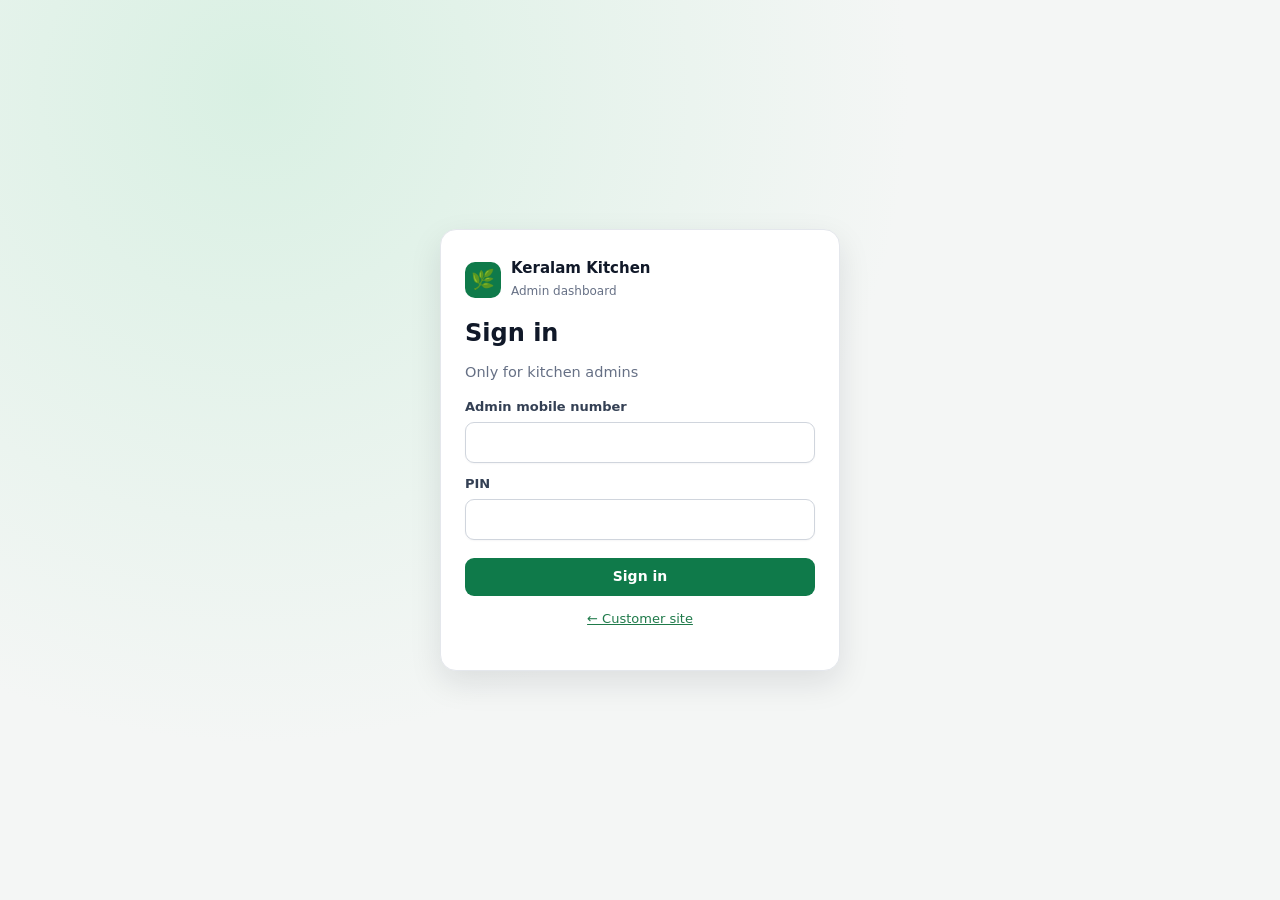
==== commit db9c4e00: "Add files via upload" ====
--- a/admin.html
+++ b/admin.html
@@ -8,14 +8,14 @@
 <title>Keralam Kitchen — Admin</title>
 <link rel="manifest" href="manifest.json">
 <link rel="icon" href="icon.svg" type="image/svg+xml">
-<link rel="stylesheet" href="styles.css?v=5">
-<link rel="stylesheet" href="admin.css?v=5">
+<link rel="stylesheet" href="styles.css?v=6">
+<link rel="stylesheet" href="admin.css?v=6">
 </head>
 <body class="adm">
 <div id="app"></div>
-<script src="config.js?v=5"></script>
-<script src="core.js?v=5"></script>
-<script src="common.js?v=5"></script>
-<script src="admin.js?v=5"></script>
+<script src="config.js?v=6"></script>
+<script src="core.js?v=6"></script>
+<script src="common.js?v=6"></script>
+<script src="admin.js?v=6"></script>
 </body>
 </html>
--- a/styles.css
+++ b/styles.css
@@ -168,3 +168,21 @@
 .phone-link { display: inline-block; margin: 4px; padding: 8px 12px; border-radius: 999px; background: #e7f9ee; color: #128c4a; font-weight: 700; text-decoration: none; }
 .sad { font-size: 84px; line-height: 1; margin: 6px 0 8px; animation: sadbob 1.4s ease-in-out infinite; }
 @keyframes sadbob { 0%,100% { transform: translateY(0) rotate(-4deg); } 50% { transform: translateY(6px) rotate(4deg); } }
+/* ---- v6 ---- */
+.ic { flex: none; vertical-align: -0.2em; }
+.nav b { display: flex; justify-content: center; color: var(--green2); }
+.nav button.on b { color: var(--green); }
+.iconbtn { display: inline-flex; align-items: center; gap: 4px; color: var(--green); text-decoration: none; }
+.logo-btn { display: inline-flex; align-items: center; gap: 8px; }
+.logo-btn span { display: flex; flex-direction: column; text-align: left; }
+.logo-img { width: 38px; height: 38px; border-radius: 10px; object-fit: cover; background: #fff; }
+.contact-row { display: flex; flex-direction: column; gap: 8px; margin: 14px 0 24px; }
+.contact-chip { display: flex; align-items: center; gap: 8px; background: #fff; border-radius: 14px; padding: 8px 10px; box-shadow: 0 1px 4px rgba(0,0,0,.06); }
+.contact-chip b { flex: 1; font-size: 16px; }
+.or-line { display: flex; align-items: center; gap: 10px; margin: 12px 0; color: #888; font-size: 13px; }
+.or-line::before, .or-line::after { content: ''; flex: 1; height: 1px; background: #ddd; }
+.qr-box { text-align: center; margin-top: 10px; } .qr-box img { width: 200px; max-width: 70vw; border-radius: 12px; background: #fff; padding: 6px; border: 1px solid #e5e5e5; } .qr-box small { display: block; color: #666; }
+.auth-hero-s { font-size: 18px; color: var(--green); }
+.auth-sheet .auth-card { margin-top: 6px; }
+.big-ic { color: var(--green2); margin: 6px 0; }
+#toast .toast-undo { margin-left: 12px; background: #fff; color: var(--green); border: 0; border-radius: 999px; padding: 4px 12px; font-weight: 700; }
--- a/admin.css
+++ b/admin.css
@@ -204,3 +204,36 @@
   .sheet.panel { padding: 16px; max-height: 88vh; }
   .toolbar .search { max-width: none; flex-basis: 100%; }
 }
+/* ---- v6 ---- */
+.ic { flex: none; vertical-align: -0.2em; }
+.ni { display: inline-flex; align-items: center; justify-content: center; color: #8fe0b4; }
+.side nav button.on .ni { color: #fff; }
+.bnav b { display: flex; justify-content: center; color: var(--a-g); }
+.b { display: inline-flex; align-items: center; justify-content: center; gap: 6px; }
+.b-icon { color: var(--a-g); }
+.b-del { color: var(--a-r) !important; }
+.txt-r { color: var(--a-r); }
+.pill.b { background: #e6f0ff; color: #1d4ed8; } .pill { margin-right: 4px; }
+.brand-logo { width: 36px; height: 36px; border-radius: 10px; object-fit: cover; background: #fff; }
+.nbanner { display: flex; align-items: center; gap: 10px; margin: 12px 20px 0; padding: 10px 14px; border-radius: 12px; background: #fff7e0; border: 1px solid #f3d98a; color: #6b4e00; font-size: 14px; }
+.nbanner span { flex: 1; } .nbanner .ic { color: #b7791f; }
+.fab-calc { position: fixed; right: 18px; bottom: 18px; width: 52px; height: 52px; border-radius: 50%; border: 0; background: var(--a-g); color: #fff; box-shadow: 0 6px 20px rgba(0,0,0,.2); display: none; align-items: center; justify-content: center; z-index: 40; cursor: pointer; }
+@media (max-width: 900px) { .fab-calc { display: flex; bottom: 82px; } }
+.calc-pop { position: fixed; right: 18px; bottom: 18px; width: 300px; max-width: calc(100vw - 24px); max-height: calc(100vh - 40px); overflow: auto; background: var(--a-card, #fff); border: 1px solid var(--a-line); border-radius: 18px; box-shadow: 0 16px 48px rgba(0,0,0,.22); z-index: 120; padding: 12px; }
+@media (max-width: 900px) { .calc-pop { right: 12px; bottom: 80px; } }
+.calc-h { display: flex; justify-content: space-between; align-items: center; margin-bottom: 8px; color: var(--a-g); }
+.calc-in { width: 100%; box-sizing: border-box; font-size: 26px; text-align: right; border: 1px solid var(--a-line); border-radius: 12px; padding: 10px 12px; font-variant-numeric: tabular-nums; }
+.calc-res { text-align: right; color: var(--a-g); font-weight: 700; min-height: 22px; margin: 4px 2px; }
+.calc-k { display: grid; grid-template-columns: repeat(4, 1fr); gap: 6px; }
+.calc-k button { height: 46px; border-radius: 12px; border: 1px solid var(--a-line); background: #f7faf8; font-size: 18px; font-weight: 600; cursor: pointer; }
+.calc-k button.op { background: var(--a-gs); color: var(--a-g); } .calc-k button[data-c="="] { background: var(--a-g); color: #fff; }
+.calc-hist { margin-top: 10px; display: flex; flex-direction: column; gap: 4px; max-height: 160px; overflow: auto; }
+.calc-hist button { text-align: right; border: 0; background: none; padding: 4px 6px; border-radius: 8px; cursor: pointer; font-size: 14px; color: inherit; }
+.calc-hist button:hover { background: var(--a-gs); }
+.qr-prev { width: 110px; height: 110px; object-fit: contain; border: 1px solid var(--a-line); border-radius: 10px; background: #fff; }
+.logo-prev { width: 56px; height: 56px; object-fit: cover; border-radius: 12px; border: 1px solid var(--a-line); }
+.ai-b { margin-left: 6px; color: var(--a-g) !important; }
+.msg.pending { opacity: .6; }
+.inp.inline { display: inline-block; padding: 4px 8px; min-height: 0; }
+.cz { display: flex; margin: 6px 0; }
+#toast .toast-undo { margin-left: 12px; background: #fff; color: #0b5d38; border: 0; border-radius: 999px; padding: 4px 12px; font-weight: 700; cursor: pointer; display: inline-flex; align-items: center; gap: 4px; }
